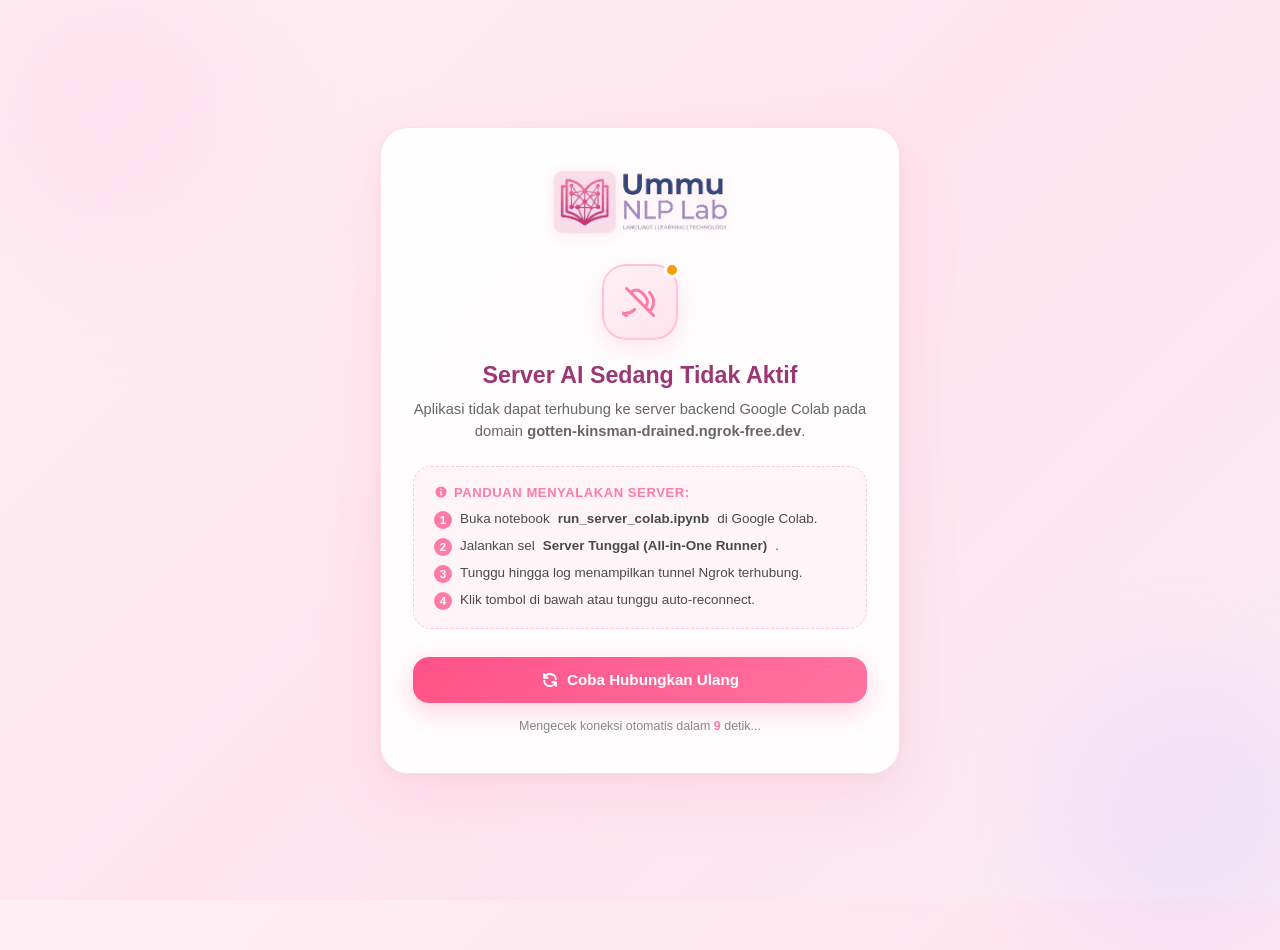
==== static/offline.html @ 46ca1966 "feat(pwa): add service worker offline fallback page and client-side backend health check interceptor" ====
<!DOCTYPE html>
<html lang="id">
<head>
    <meta charset="UTF-8">
    <meta name="viewport" content="width=device-width, initial-scale=1.0, viewport-fit=cover">
    <meta name="theme-color" content="#FFF0F5">
    <title>Server Sedang Tidak Aktif - Ummu NLP Lab</title>
    <link rel="icon" type="image/png" sizes="64x64" href="/static/img/favicon-64.png">
    <style>
        :root {
            --primary-pink: #FF7BA7;
            --soft-pink: #FFD6E7;
            --blush: #FFF0F5;
            --rose-mauve: #D291BC;
            --dusty-purple: #8E7CC3;
            --text-dark: #333333;
            --white: #FFFFFF;
            --danger: #EF4444;
            --amber: #F59E0B;
            --green: #10B981;
        }

        * {
            box-sizing: border-box;
            margin: 0;
            padding: 0;
        }

        body {
            font-family: -apple-system, BlinkMacSystemFont, 'Segoe UI', Roboto, 'Outfit', sans-serif;
            background: linear-gradient(135deg, #FFF0F5 0%, #FFE4EE 50%, #F9EAF2 100%);
            color: var(--text-dark);
            min-height: 100vh;
            min-height: 100dvh;
            display: flex;
            align-items: center;
            justify-content: center;
            padding: 20px 16px;
            position: relative;
            overflow-x: hidden;
        }

        /* Decorative Soft Blobs */
        .blob {
            position: absolute;
            border-radius: 50%;
            filter: blur(60px);
            opacity: 0.45;
            pointer-events: none;
            z-index: 0;
            animation: floatBlob 8s ease-in-out infinite alternate;
        }

        .blob-1 {
            width: 320px;
            height: 320px;
            background: var(--soft-pink);
            top: -60px;
            left: -60px;
        }

        .blob-2 {
            width: 280px;
            height: 280px;
            background: #E8D7FF;
            bottom: -50px;
            right: -50px;
            animation-delay: -4s;
        }

        @keyframes floatBlob {
            0% { transform: translateY(0) scale(1); }
            100% { transform: translateY(20px) scale(1.08); }
        }

        /* Offline Container Card */
        .offline-card {
            position: relative;
            z-index: 10;
            background: rgba(255, 255, 255, 0.92);
            backdrop-filter: blur(24px);
            -webkit-backdrop-filter: blur(24px);
            border: 1.5px solid rgba(255, 123, 167, 0.25);
            border-radius: 28px;
            max-width: 520px;
            width: 100%;
            padding: 40px 32px;
            box-shadow: 0 20px 60px rgba(255, 123, 167, 0.15), 0 4px 16px rgba(0, 0, 0, 0.04);
            text-align: center;
            animation: cardAppear 0.5s cubic-bezier(0.16, 1, 0.3, 1) both;
        }

        @keyframes cardAppear {
            from { opacity: 0; transform: translateY(20px) scale(0.96); }
            to { opacity: 1; transform: translateY(0) scale(1); }
        }

        .logo-wrap {
            margin-bottom: 24px;
        }

        .brand-logo {
            max-width: 190px;
            height: auto;
            object-fit: contain;
            filter: drop-shadow(0 2px 8px rgba(255, 123, 167, 0.18));
        }

        /* Status Disconnect Badge */
        .status-icon-wrapper {
            position: relative;
            width: 76px;
            height: 76px;
            margin: 0 auto 20px auto;
            background: linear-gradient(135deg, #FFF0F5 0%, #FFE4EE 100%);
            border: 2px solid rgba(255, 123, 167, 0.35);
            border-radius: 24px;
            display: flex;
            align-items: center;
            justify-content: center;
            box-shadow: 0 8px 24px rgba(255, 123, 167, 0.18);
        }

        .status-icon-wrapper svg {
            width: 36px;
            height: 36px;
            color: var(--primary-pink);
        }

        .status-pulse-dot {
            position: absolute;
            top: -4px;
            right: -4px;
            width: 16px;
            height: 16px;
            background: var(--amber);
            border: 3px solid #ffffff;
            border-radius: 50%;
            animation: pulseGlow 2s infinite;
        }

        @keyframes pulseGlow {
            0%, 100% { transform: scale(1); opacity: 1; }
            50% { transform: scale(1.25); opacity: 0.75; }
        }

        .title {
            font-size: 1.45rem;
            font-weight: 800;
            color: #9D3674;
            margin-bottom: 8px;
            line-height: 1.3;
        }

        .subtitle {
            font-size: 0.92rem;
            color: #666666;
            line-height: 1.5;
            margin-bottom: 24px;
        }

        /* Steps Instruction Card */
        .steps-card {
            background: rgba(255, 240, 245, 0.65);
            border: 1px dashed rgba(255, 123, 167, 0.35);
            border-radius: 18px;
            padding: 18px 20px;
            margin-bottom: 28px;
            text-align: left;
        }

        .steps-title {
            font-size: 0.82rem;
            font-weight: 700;
            color: var(--primary-pink);
            text-transform: uppercase;
            letter-spacing: 0.04em;
            margin-bottom: 10px;
            display: flex;
            align-items: center;
            gap: 6px;
        }

        .steps-list {
            list-style: none;
            display: flex;
            flex-direction: column;
            gap: 8px;
        }

        .steps-list li {
            font-size: 0.84rem;
            color: #4A4A4A;
            line-height: 1.4;
            display: flex;
            align-items: flex-start;
            gap: 8px;
        }

        .step-num {
            background: var(--primary-pink);
            color: #ffffff;
            font-size: 0.72rem;
            font-weight: 700;
            width: 18px;
            height: 18px;
            border-radius: 50%;
            display: inline-flex;
            align-items: center;
            justify-content: center;
            flex-shrink: 0;
            margin-top: 1px;
        }

        /* Action Buttons */
        .btn-retry {
            width: 100%;
            background: linear-gradient(135deg, #FF5287 0%, #FF73A1 100%);
            color: #ffffff;
            border: none;
            padding: 14px 24px;
            font-size: 0.95rem;
            font-weight: 700;
            border-radius: 16px;
            cursor: pointer;
            box-shadow: 0 8px 24px rgba(255, 82, 135, 0.25);
            transition: all 0.25s cubic-bezier(0.16, 1, 0.3, 1);
            display: flex;
            align-items: center;
            justify-content: center;
            gap: 8px;
        }

        .btn-retry:hover {
            transform: translateY(-2px);
            box-shadow: 0 12px 30px rgba(255, 82, 135, 0.35);
        }

        .btn-retry:active {
            transform: scale(0.98);
        }

        .btn-retry.loading {
            opacity: 0.85;
            pointer-events: none;
        }

        .btn-retry svg {
            width: 18px;
            height: 18px;
        }

        .spinner {
            display: none;
            width: 18px;
            height: 18px;
            border: 2.5px solid rgba(255, 255, 255, 0.35);
            border-top-color: #ffffff;
            border-radius: 50%;
            animation: spin 0.8s linear infinite;
        }

        .btn-retry.loading .spinner {
            display: block;
        }

        .btn-retry.loading .btn-icon-ready {
            display: none;
        }

        @keyframes spin {
            to { transform: rotate(360deg); }
        }

        .auto-check-hint {
            margin-top: 16px;
            font-size: 0.78rem;
            color: #888888;
        }

        .auto-check-hint span {
            font-weight: 700;
            color: var(--primary-pink);
        }

        @media (max-width: 480px) {
            .offline-card {
                padding: 28px 20px;
                border-radius: 24px;
            }
            .title {
                font-size: 1.25rem;
            }
            .subtitle {
                font-size: 0.85rem;
            }
        }
    </style>
</head>
<body>
    <div class="blob blob-1"></div>
    <div class="blob blob-2"></div>

    <main class="offline-card">
        <!-- Logo -->
        <div class="logo-wrap">
            <img src="/static/img/logo.png" alt="Ummu NLP Lab" class="brand-logo" onerror="this.style.display='none'">
        </div>

        <!-- Disconnect Icon -->
        <div class="status-icon-wrapper">
            <svg fill="none" viewBox="0 0 24 24" stroke="currentColor" stroke-width="2">
                <path stroke-linecap="round" stroke-linejoin="round" d="M18.364 5.636a9 9 0 010 12.728m0 0l-2.829-2.829m2.829 2.829L21 21M15.536 8.464a5 5 0 010 7.072m0 0l-2.829-2.829m-4.243 4.243a9 9 0 01-12.728 0m0 0l2.829-2.829m-2.829 2.829L3 21m2.828-15.536a5 5 0 017.072 0m0 0l2.829 2.829M3 3l18 18" />
            </svg>
            <div class="status-pulse-dot" id="status-dot"></div>
        </div>

        <!-- Heading & Details -->
        <h1 class="title">Server AI Sedang Tidak Aktif</h1>
        <p class="subtitle">Aplikasi tidak dapat terhubung ke server backend Google Colab pada domain <strong>gotten-kinsman-drained.ngrok-free.dev</strong>.</p>

        <!-- Quick Recovery Steps -->
        <div class="steps-card">
            <div class="steps-title">
                <svg width="14" height="14" fill="currentColor" viewBox="0 0 20 20">
                    <path fill-rule="evenodd" d="M18 10a8 8 0 11-16 0 8 8 0 0116 0zm-7-4a1 1 0 11-2 0 1 1 0 012 0zM9 9a1 1 0 000 2v3a1 1 0 001 1h1a1 1 0 100-2v-3a1 1 0 00-1-1H9z" clip-rule="evenodd"/>
                </svg>
                Panduan Menyalakan Server:
            </div>
            <ol class="steps-list">
                <li><span class="step-num">1</span> Buka notebook <strong>run_server_colab.ipynb</strong> di Google Colab.</li>
                <li><span class="step-num">2</span> Jalankan sel <strong>Server Tunggal (All-in-One Runner)</strong>.</li>
                <li><span class="step-num">3</span> Tunggu hingga log menampilkan tunnel Ngrok terhubung.</li>
                <li><span class="step-num">4</span> Klik tombol di bawah atau tunggu auto-reconnect.</li>
            </ol>
        </div>

        <!-- Action Button -->
        <button id="btn-retry" class="btn-retry" onclick="checkServerHealth(true)">
            <span class="spinner" id="btn-spinner"></span>
            <svg class="btn-icon-ready" fill="none" viewBox="0 0 24 24" stroke="currentColor" stroke-width="2.5">
                <path stroke-linecap="round" stroke-linejoin="round" d="M4 4v5h.582m15.356 2A8.001 8.001 0 004.582 9m0 0H9m11 11v-5h-.581m0 0a8.003 8.003 0 01-15.357-2m15.357 2H15" />
            </svg>
            <span id="btn-text">Coba Hubungkan Ulang</span>
        </button>

        <!-- Auto retry countdown -->
        <p class="auto-check-hint" id="auto-hint">Mengecek koneksi otomatis dalam <span id="countdown">10</span> detik...</p>
    </main>

    <script>
        let countdownSec = 10;
        let countdownTimer = null;
        let isChecking = false;

        async function checkServerHealth(manual = false) {
            if (isChecking) return;
            isChecking = true;

            const btn = document.getElementById('btn-retry');
            const btnText = document.getElementById('btn-text');
            const statusDot = document.getElementById('status-dot');

            btn.classList.add('loading');
            btnText.textContent = "Memeriksa Koneksi...";

            try {
                // Ping endpoint with cache-busting timestamp
                const controller = new AbortController();
                const timeoutId = setTimeout(() => controller.abort(), 4500);

                const response = await fetch('/api/v1/system/resources?_t=' + Date.now(), {
                    method: 'GET',
                    signal: controller.signal,
                    headers: { 'Accept': 'application/json' }
                });
                clearTimeout(timeoutId);

                if (response.ok) {
                    btnText.textContent = "✅ Terhubung! Membuka Lab...";
                    statusDot.style.background = "#10B981";
                    setTimeout(() => {
                        window.location.href = '/dashboard';
                    }, 800);
                    return;
                }
            } catch (err) {
                // Server still offline
            }

            // If failed
            btn.classList.remove('loading');
            btnText.textContent = manual ? "Server Masih Offline (Coba Lagi)" : "Coba Hubungkan Ulang";
            isChecking = false;
            resetCountdown();
        }

        function resetCountdown() {
            countdownSec = 10;
            document.getElementById('countdown').textContent = countdownSec;
        }

        // Periodic auto-check
        countdownTimer = setInterval(() => {
            if (!isChecking) {
                countdownSec--;
                if (countdownSec <= 0) {
                    resetCountdown();
                    checkServerHealth(false);
                } else {
                    document.getElementById('countdown').textContent = countdownSec;
                }
            }
        }, 1000);

        // Initial quick check on page load
        window.addEventListener('load', () => {
            setTimeout(() => checkServerHealth(false), 800);
        });
    </script>
</body>
</html>
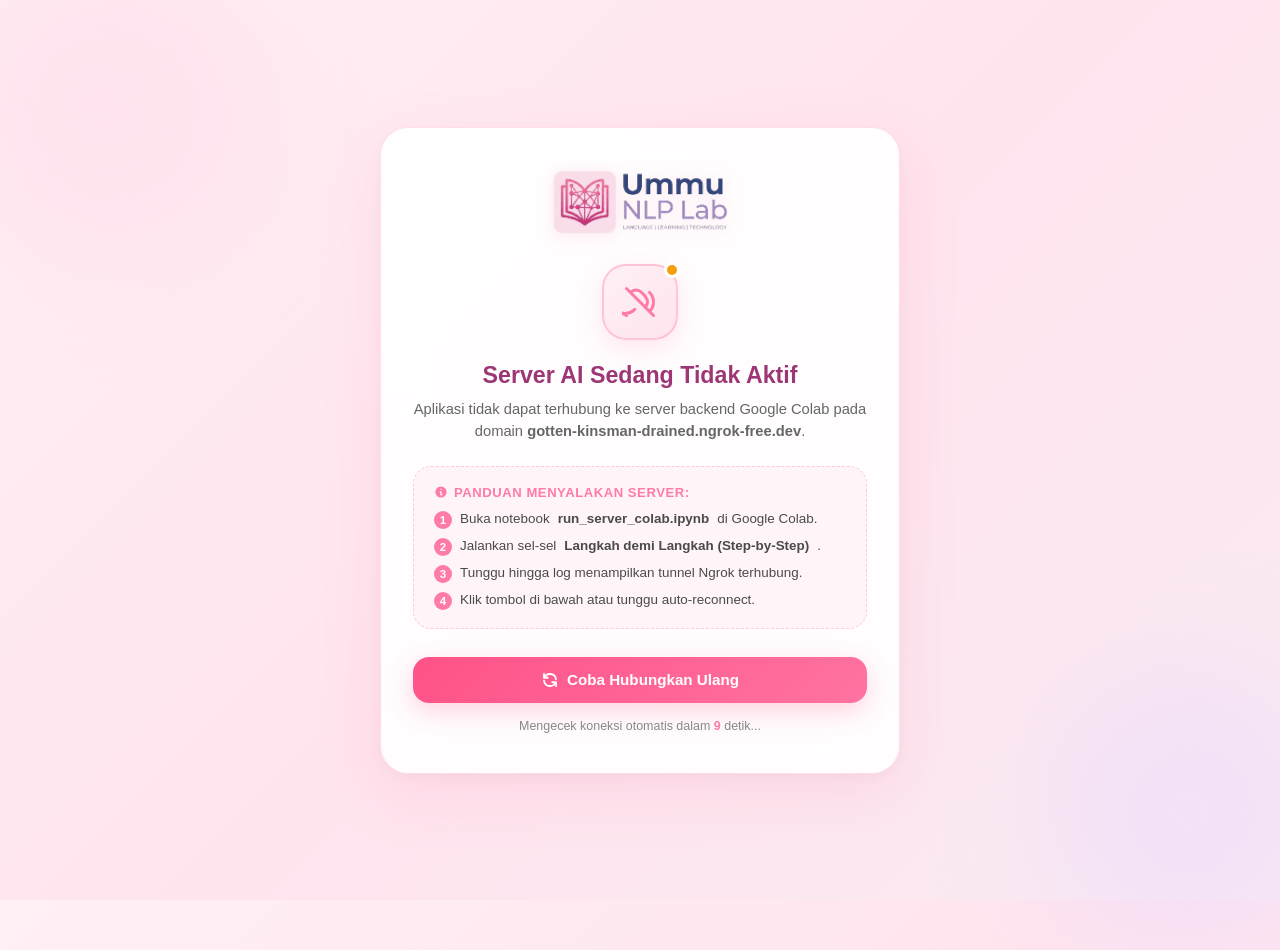
==== commit 1f35d302: "fix(ui): eliminate duplicate loading screens and enable smooth SPA navigation on mobile" ====
--- a/static/offline.html
+++ b/static/offline.html
@@ -329,7 +329,7 @@
             </div>
             <ol class="steps-list">
                 <li><span class="step-num">1</span> Buka notebook <strong>run_server_colab.ipynb</strong> di Google Colab.</li>
-                <li><span class="step-num">2</span> Jalankan sel <strong>Server Tunggal (All-in-One Runner)</strong>.</li>
+                <li><span class="step-num">2</span> Jalankan sel-sel <strong>Langkah demi Langkah (Step-by-Step)</strong>.</li>
                 <li><span class="step-num">3</span> Tunggu hingga log menampilkan tunnel Ngrok terhubung.</li>
                 <li><span class="step-num">4</span> Klik tombol di bawah atau tunggu auto-reconnect.</li>
             </ol>
